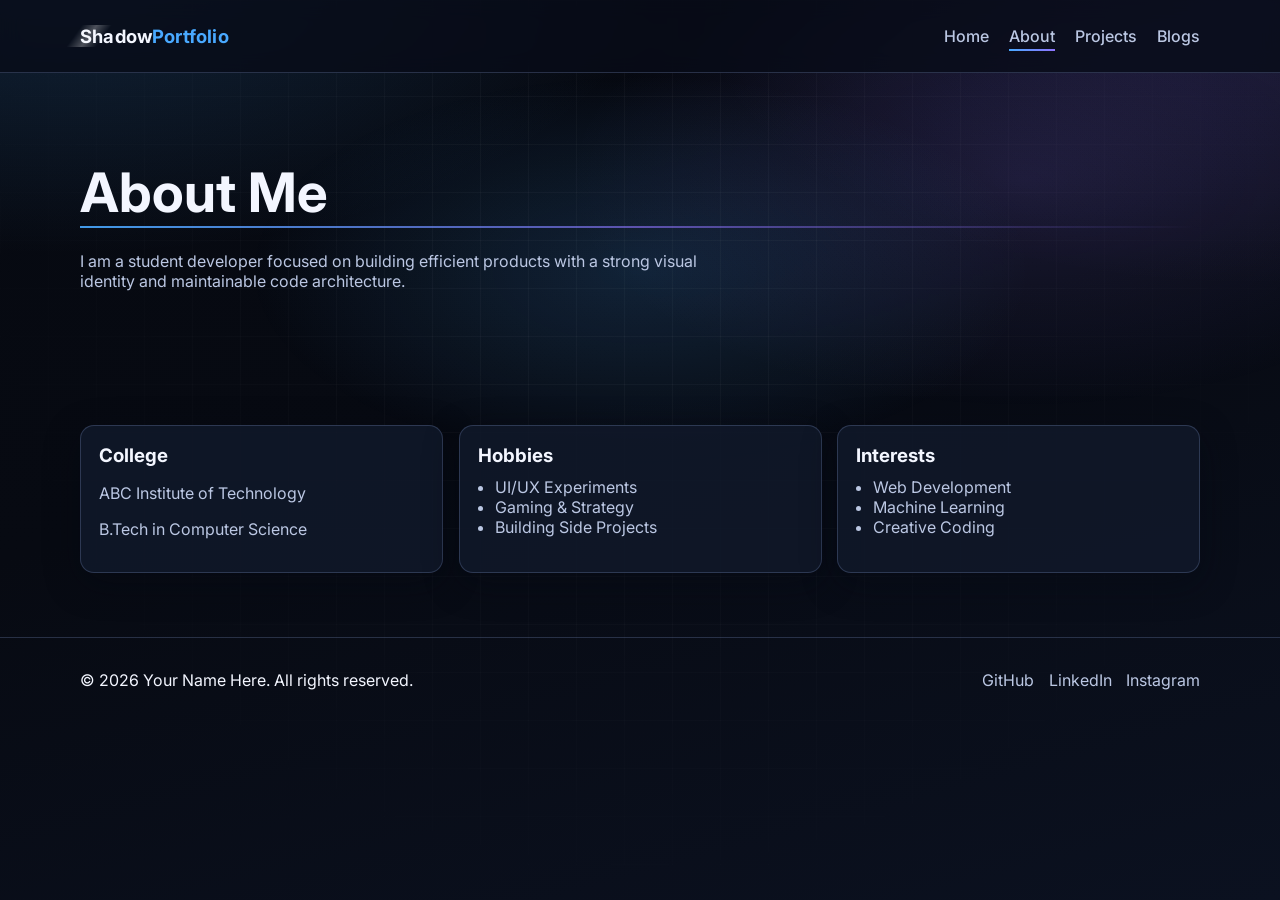
==== about.html @ 93f3371e "first-commit" ====
<!DOCTYPE html>
<html lang="en">
<head>
  <meta charset="UTF-8">
  <meta name="viewport" content="width=device-width, initial-scale=1.0">
  <meta name="description" content="About page for personal portfolio website.">
  <title>About | Shadow Portfolio</title>
  <link href="https://fonts.googleapis.com/css2?family=Inter:wght@400;500;700;800&display=swap" rel="stylesheet">
  <link rel="stylesheet" href="style.css">
</head>
<body>
  <div class="background-glow" aria-hidden="true"></div>
  <div class="particles" id="particles" aria-hidden="true"></div>

  <header class="site-header">
    <nav class="nav container" aria-label="Primary">
      <a class="brand" href="index.html">Shadow<span>Portfolio</span></a>
      <button class="menu-toggle" id="menuToggle" aria-expanded="false" aria-controls="navLinks" aria-label="Toggle navigation">
        ☰
      </button>
      <ul class="nav-links" id="navLinks">
        <li><a href="index.html">Home</a></li>
        <li><a href="about.html" class="active">About</a></li>
        <li><a href="projects.html">Projects</a></li>
        <li><a href="blogs.html">Blogs</a></li>
      </ul>
    </nav>
  </header>

  <main>
    <section class="page-hero container reveal">
      <h1>About Me</h1>
      <p>
        I am a student developer focused on building efficient products with a strong visual identity
        and maintainable code architecture.
      </p>
    </section>

    <section class="about container reveal">
      <div class="about-grid">
        <article class="card glow-card">
          <h3>College</h3>
          <p>ABC Institute of Technology</p>
          <p>B.Tech in Computer Science</p>
        </article>
        <article class="card glow-card">
          <h3>Hobbies</h3>
          <ul>
            <li>UI/UX Experiments</li>
            <li>Gaming & Strategy</li>
            <li>Building Side Projects</li>
          </ul>
        </article>
        <article class="card glow-card">
          <h3>Interests</h3>
          <ul>
            <li>Web Development</li>
            <li>Machine Learning</li>
            <li>Creative Coding</li>
          </ul>
        </article>
      </div>
    </section>
  </main>

  <footer class="site-footer">
    <div class="container footer-content">
      <p>© <span id="year"></span> Your Name Here. All rights reserved.</p>
      <div class="social-links" aria-label="Social media links">
        <a href="#" aria-label="GitHub profile">GitHub</a>
        <a href="#" aria-label="LinkedIn profile">LinkedIn</a>
        <a href="#" aria-label="Instagram profile">Instagram</a>
      </div>
    </div>
  </footer>

  <script src="script.js"></script>
</body>
</html>
---- style.css ----
:root {
  --bg-main: #070a12;
  --bg-surface: rgba(14, 20, 36, 0.82);
  --bg-card: rgba(16, 24, 42, 0.88);
  --text-main: #f3f6ff;
  --text-muted: #bbc7e3;
  --accent: #49a9ff;
  --accent-2: #8f74ff;
  --border: rgba(137, 158, 213, 0.25);
  --shadow-soft: 0 10px 35px rgba(4, 8, 18, 0.45);
  --shadow-glow: 0 0 0 1px rgba(73, 169, 255, 0.35), 0 0 24px rgba(143, 116, 255, 0.25);
}

* {
  box-sizing: border-box;
}

body {
  margin: 0;
  font-family: "Segoe UI", "Inter", Arial, sans-serif;
  background:
    radial-gradient(1000px 500px at 5% -5%, rgba(73, 169, 255, 0.18), transparent 60%),
    radial-gradient(900px 460px at 98% 0%, rgba(143, 116, 255, 0.16), transparent 62%),
    linear-gradient(165deg, #060911 0%, #070a12 45%, #0b1120 100%);
  color: var(--text-main);
  min-height: 100vh;
  position: relative;
  overflow-x: hidden;
  --mx: 50%;
  --my: 30%;
}

.background-glow {
  position: fixed;
  inset: 0;
  pointer-events: none;
  background:
    radial-gradient(600px 300px at var(--mx) var(--my), rgba(73, 169, 255, 0.16), transparent 65%),
    radial-gradient(700px 350px at 80% 20%, rgba(143, 116, 255, 0.14), transparent 65%);
  z-index: -2;
  animation: auraShift 10s ease-in-out infinite alternate;
}

.background-glow::after {
  content: "";
  position: fixed;
  inset: 0;
  background-image: linear-gradient(rgba(255, 255, 255, 0.03) 1px, transparent 1px),
    linear-gradient(90deg, rgba(255, 255, 255, 0.03) 1px, transparent 1px);
  background-size: 48px 48px;
  mask-image: radial-gradient(circle at 50% 25%, black 20%, transparent 80%);
}

.particles {
  position: fixed;
  inset: 0;
  pointer-events: none;
  z-index: -1;
}

.particle {
  position: absolute;
  border-radius: 50%;
  width: 4px;
  height: 4px;
  background: rgba(170, 197, 255, 0.4);
  animation: float 14s linear infinite;
}

.rune {
  position: absolute;
  font-size: 0.75rem;
  color: rgba(180, 206, 255, 0.46);
  text-shadow: 0 0 12px rgba(143, 116, 255, 0.45);
  animation: runeRise 12s linear infinite;
}

@keyframes float {
  from {
    transform: translateY(0) scale(1);
    opacity: 0.7;
  }
  to {
    transform: translateY(-190px) scale(1.35);
    opacity: 0;
  }
}

@keyframes runeRise {
  from {
    transform: translateY(0) scale(0.8) rotate(0deg);
    opacity: 0;
  }
  12% {
    opacity: 0.7;
  }
  to {
    transform: translateY(-220px) scale(1.2) rotate(25deg);
    opacity: 0;
  }
}

@keyframes auraShift {
  from {
    filter: saturate(100%);
  }
  to {
    filter: saturate(125%);
  }
}

.container {
  width: min(1120px, 92%);
  margin: 0 auto;
}

.site-header {
  position: sticky;
  top: 0;
  z-index: 20;
  backdrop-filter: blur(10px);
  background: rgba(8, 12, 24, 0.8);
  border-bottom: 1px solid var(--border);
}

.nav {
  min-height: 72px;
  display: flex;
  align-items: center;
  justify-content: space-between;
}

.brand {
  color: var(--text-main);
  text-decoration: none;
  font-size: 1.15rem;
  font-weight: 700;
  letter-spacing: 0.01em;
  position: relative;
}

.brand span {
  color: var(--accent);
}

.brand::after {
  content: "";
  position: absolute;
  left: -8%;
  top: 0;
  width: 28%;
  height: 100%;
  background: linear-gradient(110deg, transparent 20%, rgba(255, 255, 255, 0.5), transparent 80%);
  transform: skewX(-20deg);
  animation: brandSweep 5.5s ease-in-out infinite;
  pointer-events: none;
  opacity: 0.55;
}

@keyframes brandSweep {
  0%,
  72% {
    left: -38%;
    opacity: 0;
  }
  78% {
    opacity: 0.55;
  }
  100% {
    left: 112%;
    opacity: 0;
  }
}

.menu-toggle {
  display: none;
  border: 1px solid rgba(255, 255, 255, 0.2);
  background: transparent;
  color: var(--text-main);
  font-size: 1.2rem;
  border-radius: 8px;
  padding: 0.25rem 0.6rem;
}

.nav-links {
  margin: 0;
  padding: 0;
  list-style: none;
  display: flex;
  gap: 1.25rem;
}

.nav-links a {
  color: var(--text-muted);
  text-decoration: none;
  font-weight: 500;
  position: relative;
  padding-bottom: 0.3rem;
}

.nav-links a:hover,
.nav-links a:focus-visible {
  color: var(--text-main);
}

.nav-links a.active::after,
.nav-links a:hover::after,
.nav-links a:focus-visible::after {
  content: "";
  position: absolute;
  left: 0;
  right: 0;
  bottom: 0;
  height: 2px;
  background: linear-gradient(90deg, var(--accent), var(--accent-2));
}

.hero {
  min-height: calc(100vh - 72px);
  display: grid;
  grid-template-columns: 240px 1fr;
  gap: 2rem;
  align-items: center;
  padding-block: 3.5rem;
}

.hero-profile {
  display: grid;
  place-items: center;
  position: relative;
}

.hero-profile::before {
  content: "";
  position: absolute;
  width: 232px;
  height: 232px;
  border-radius: 50%;
  border: 1px dashed rgba(143, 116, 255, 0.45);
  box-shadow: 0 0 20px rgba(73, 169, 255, 0.2);
  animation: orbit 10s linear infinite;
}

.hero-profile::after {
  content: "";
  position: absolute;
  width: 264px;
  height: 264px;
  border-radius: 50%;
  border: 1px solid rgba(73, 169, 255, 0.22);
  animation: pulseRing 2.8s ease-in-out infinite;
}

.profile-image,
.profile-fallback {
  width: 200px;
  height: 200px;
  border-radius: 50%;
  border: 2px solid rgba(73, 169, 255, 0.5);
  box-shadow: var(--shadow-glow), var(--shadow-soft);
}

.profile-image {
  object-fit: cover;
}

.profile-fallback {
  display: none;
  background: linear-gradient(145deg, #1a2748, #101630);
  color: #d8e4ff;
  font-weight: 700;
  font-size: 2.2rem;
  place-items: center;
}

.eyebrow {
  letter-spacing: 0.08em;
  text-transform: uppercase;
  color: var(--accent);
  margin-bottom: 0.4rem;
  animation: textPulse 3.2s ease-in-out infinite;
}

h1,
h2,
h3 {
  margin: 0 0 0.65rem;
}

h1 {
  font-size: clamp(2rem, 5vw, 3.4rem);
  position: relative;
  display: inline-block;
}

h1::after {
  content: "";
  position: absolute;
  left: 0;
  bottom: -0.22rem;
  width: 100%;
  height: 2px;
  background: linear-gradient(90deg, rgba(73, 169, 255, 0.9), rgba(143, 116, 255, 0.6), transparent);
  transform-origin: left;
  animation: titleLine 2.8s ease-in-out infinite;
}

h2 {
  font-size: clamp(1.6rem, 3vw, 2.2rem);
  margin-bottom: 1.3rem;
}

.role {
  color: #dbe4ff;
  font-weight: 600;
  margin: 0.2rem 0 1rem;
}

.intro {
  color: var(--text-muted);
  max-width: 56ch;
}

.cta-btn {
  margin-top: 1.15rem;
  display: inline-block;
  text-decoration: none;
  color: #09131e;
  font-weight: 700;
  background: linear-gradient(90deg, var(--accent), #8fd4ff);
  padding: 0.75rem 1.15rem;
  border-radius: 999px;
  transition: transform 0.2s ease, box-shadow 0.2s ease;
  position: relative;
  overflow: hidden;
}

.cta-btn:hover,
.cta-btn:focus-visible {
  transform: translateY(-2px);
  box-shadow: 0 0 18px rgba(73, 169, 255, 0.45);
}

.cta-btn::before {
  content: "";
  position: absolute;
  top: 0;
  left: -125%;
  width: 55%;
  height: 100%;
  background: linear-gradient(105deg, transparent 20%, rgba(255, 255, 255, 0.65), transparent 80%);
  transform: skewX(-22deg);
  animation: buttonSweep 3.6s ease-in-out infinite;
}

.page-hero {
  min-height: 32vh;
  display: grid;
  align-content: center;
  padding: 4rem 0 2rem;
}

.page-hero p {
  color: var(--text-muted);
  max-width: 62ch;
}

section {
  padding-block: 4rem;
}

.about-grid,
.projects-grid,
.blogs-grid {
  display: grid;
  gap: 1rem;
}

.about-grid {
  grid-template-columns: repeat(auto-fit, minmax(220px, 1fr));
}

.projects-grid,
.blogs-grid {
  grid-template-columns: repeat(auto-fit, minmax(250px, 1fr));
}

.card,
.project-card,
.blog-card {
  background: var(--bg-card);
  border: 1px solid var(--border);
  border-radius: 14px;
  padding: 1.1rem;
  box-shadow: var(--shadow-soft);
}

.glow-card {
  transition: transform 0.2s ease, border-color 0.2s ease, box-shadow 0.2s ease;
  transform-style: preserve-3d;
  will-change: transform;
}

.glow-card:hover,
.glow-card:focus-within {
  transform: translateY(-4px);
  border-color: rgba(73, 169, 255, 0.45);
  box-shadow: var(--shadow-glow), var(--shadow-soft);
}

.card p,
.card li,
.project-body p,
.blog-card p {
  color: var(--text-muted);
}

.card ul {
  margin: 0;
  padding-left: 1.1rem;
}

.project-media {
  height: 150px;
  border-radius: 10px;
  margin-bottom: 0.8rem;
  border: 1px solid rgba(255, 255, 255, 0.15);
}

.media-1 {
  background: linear-gradient(130deg, rgba(73, 169, 255, 0.45), rgba(12, 15, 29, 0.95));
}

.media-2 {
  background: linear-gradient(130deg, rgba(143, 116, 255, 0.45), rgba(8, 12, 26, 0.95));
}

.media-3 {
  background: linear-gradient(130deg, rgba(79, 136, 255, 0.45), rgba(12, 20, 34, 0.95));
}

.blog-card a {
  color: #9cd4ff;
  text-decoration: none;
  font-weight: 600;
}

.blog-card a:hover,
.blog-card a:focus-visible {
  text-decoration: underline;
}

.site-footer {
  border-top: 1px solid var(--border);
  padding: 1rem 0 1.5rem;
}

@keyframes orbit {
  from {
    transform: rotate(0deg);
  }
  to {
    transform: rotate(360deg);
  }
}

@keyframes pulseRing {
  0%,
  100% {
    transform: scale(0.98);
    opacity: 0.45;
  }
  50% {
    transform: scale(1.03);
    opacity: 0.95;
  }
}

@keyframes textPulse {
  0%,
  100% {
    text-shadow: 0 0 0 rgba(73, 169, 255, 0);
  }
  50% {
    text-shadow: 0 0 14px rgba(73, 169, 255, 0.55);
  }
}

@keyframes titleLine {
  0%,
  100% {
    transform: scaleX(0.55);
    opacity: 0.55;
  }
  50% {
    transform: scaleX(1);
    opacity: 1;
  }
}

@keyframes buttonSweep {
  0%,
  68% {
    left: -125%;
  }
  100% {
    left: 145%;
  }
}

.footer-content {
  display: flex;
  align-items: center;
  justify-content: space-between;
  gap: 1rem;
  flex-wrap: wrap;
}

.social-links {
  display: flex;
  gap: 0.9rem;
}

.social-links a {
  color: var(--text-muted);
  text-decoration: none;
}

.social-links a:hover,
.social-links a:focus-visible {
  color: var(--text-main);
}

.reveal {
  opacity: 0;
  transform: translateY(22px);
  transition: opacity 0.55s ease, transform 0.55s ease;
}

.reveal.visible {
  opacity: 1;
  transform: translateY(0);
}

@media (max-width: 840px) {
  .hero {
    grid-template-columns: 1fr;
    text-align: center;
    min-height: auto;
    padding-top: 2.5rem;
  }

  .hero-profile {
    margin-bottom: 0.5rem;
  }

  .menu-toggle {
    display: inline-flex;
    align-items: center;
    justify-content: center;
  }

  .nav-links {
    position: absolute;
    top: 72px;
    right: 4%;
    display: none;
    flex-direction: column;
    width: min(220px, 92vw);
    background: rgba(11, 16, 32, 0.97);
    border: 1px solid rgba(137, 158, 213, 0.4);
    border-radius: 12px;
    padding: 0.7rem 0.9rem;
  }

  .nav-links.open {
    display: flex;
  }
}

@media (prefers-reduced-motion: reduce) {
  .background-glow,
  .brand::after,
  .hero-profile::before,
  .hero-profile::after,
  .eyebrow,
  h1::after,
  .cta-btn::before,
  .rune,
  .particle,
  .reveal,
  .cta-btn,
  .glow-card {
    animation: none;
    transition: none;
  }
}
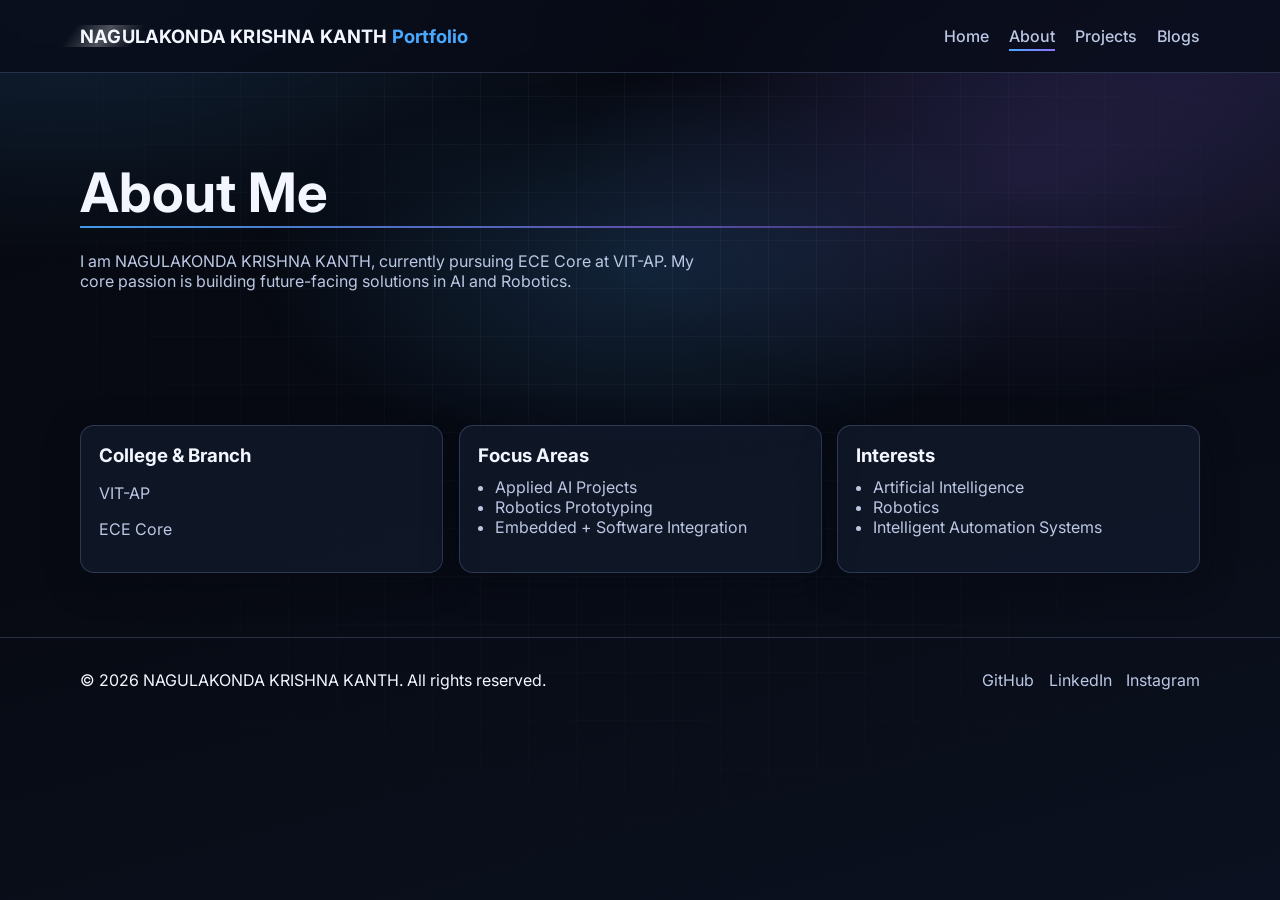
==== commit c59c8b86: "neww photo" ====
--- a/about.html
+++ b/about.html
@@ -14,7 +14,7 @@
 
   <header class="site-header">
     <nav class="nav container" aria-label="Primary">
-      <a class="brand" href="index.html">Shadow<span>Portfolio</span></a>
+      <a class="brand" href="index.html">NAGULAKONDA KRISHNA KANTH <span>Portfolio</span></a>
       <button class="menu-toggle" id="menuToggle" aria-expanded="false" aria-controls="navLinks" aria-label="Toggle navigation">
         ☰
       </button>
@@ -31,32 +31,32 @@
     <section class="page-hero container reveal">
       <h1>About Me</h1>
       <p>
-        I am a student developer focused on building efficient products with a strong visual identity
-        and maintainable code architecture.
+        I am NAGULAKONDA KRISHNA KANTH, currently pursuing ECE Core at VIT-AP.
+        My core passion is building future-facing solutions in AI and Robotics.
       </p>
     </section>
 
     <section class="about container reveal">
       <div class="about-grid">
         <article class="card glow-card">
-          <h3>College</h3>
-          <p>ABC Institute of Technology</p>
-          <p>B.Tech in Computer Science</p>
+          <h3>College & Branch</h3>
+          <p>VIT-AP</p>
+          <p>ECE Core</p>
         </article>
         <article class="card glow-card">
-          <h3>Hobbies</h3>
+          <h3>Focus Areas</h3>
           <ul>
-            <li>UI/UX Experiments</li>
-            <li>Gaming & Strategy</li>
-            <li>Building Side Projects</li>
+            <li>Applied AI Projects</li>
+            <li>Robotics Prototyping</li>
+            <li>Embedded + Software Integration</li>
           </ul>
         </article>
         <article class="card glow-card">
           <h3>Interests</h3>
           <ul>
-            <li>Web Development</li>
-            <li>Machine Learning</li>
-            <li>Creative Coding</li>
+            <li>Artificial Intelligence</li>
+            <li>Robotics</li>
+            <li>Intelligent Automation Systems</li>
           </ul>
         </article>
       </div>
@@ -65,7 +65,7 @@
 
   <footer class="site-footer">
     <div class="container footer-content">
-      <p>© <span id="year"></span> Your Name Here. All rights reserved.</p>
+      <p>© <span id="year"></span> NAGULAKONDA KRISHNA KANTH. All rights reserved.</p>
       <div class="social-links" aria-label="Social media links">
         <a href="#" aria-label="GitHub profile">GitHub</a>
         <a href="#" aria-label="LinkedIn profile">LinkedIn</a>
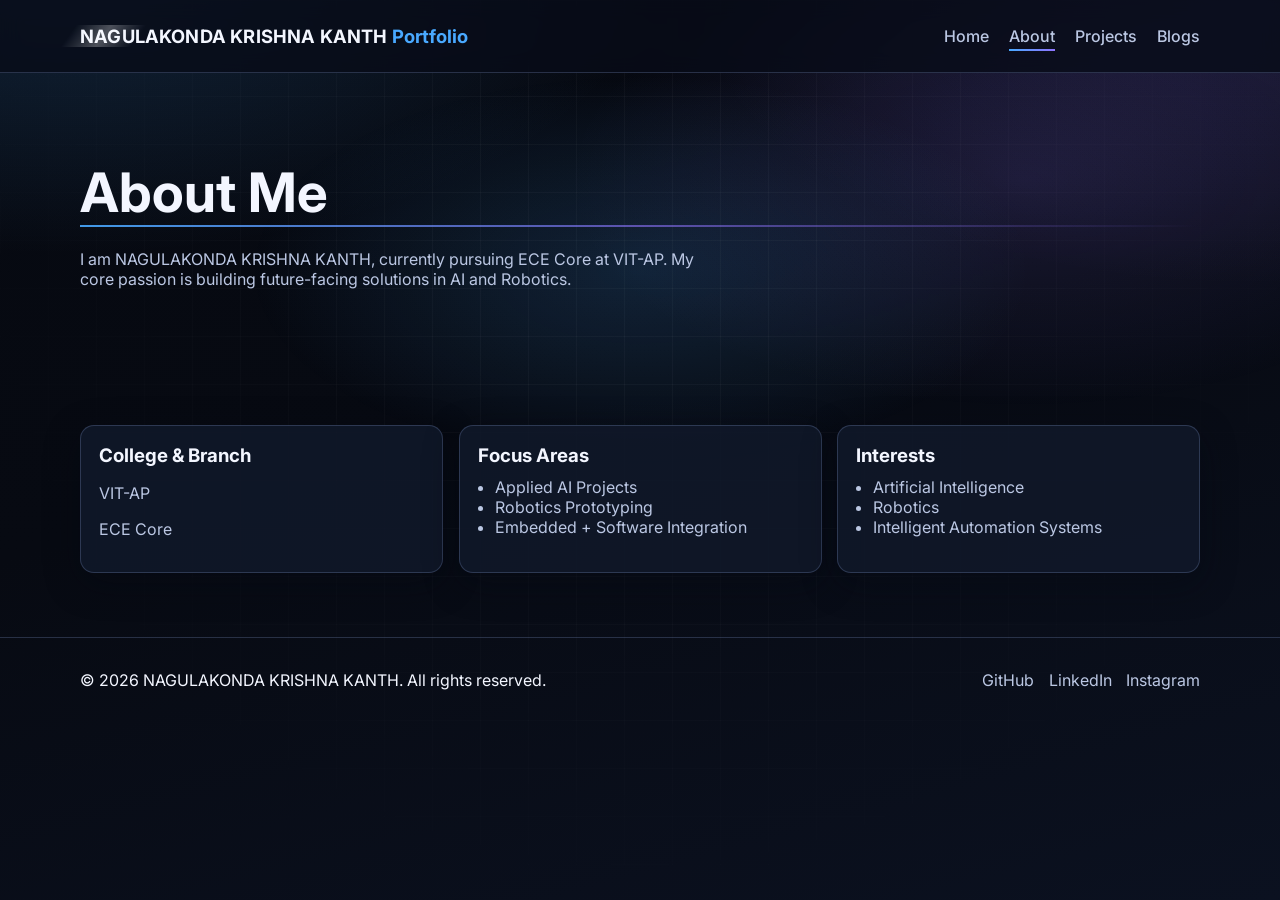
==== commit af45b76b: "Improve mobile responsiveness to match desktop layout across all pages. Add safe-area support, touch" ====
--- a/about.html
+++ b/about.html
@@ -2,7 +2,7 @@
 <html lang="en">
 <head>
   <meta charset="UTF-8">
-  <meta name="viewport" content="width=device-width, initial-scale=1.0">
+  <meta name="viewport" content="width=device-width, initial-scale=1.0, viewport-fit=cover">
   <meta name="description" content="About page for personal portfolio website.">
   <title>About | Shadow Portfolio</title>
   <link href="https://fonts.googleapis.com/css2?family=Inter:wght@400;500;700;800&display=swap" rel="stylesheet">
@@ -67,8 +67,8 @@
     <div class="container footer-content">
       <p>© <span id="year"></span> NAGULAKONDA KRISHNA KANTH. All rights reserved.</p>
       <div class="social-links" aria-label="Social media links">
-        <a href="#" aria-label="GitHub profile">GitHub</a>
-        <a href="#" aria-label="LinkedIn profile">LinkedIn</a>
+        <a href="https://github.com/krishna-kidfullstacker" aria-label="GitHub profile" target="_blank" rel="noopener noreferrer">GitHub</a>
+        <a href="https://www.linkedin.com/in/krishna-kanth-646445373/" aria-label="LinkedIn profile" target="_blank" rel="noopener noreferrer">LinkedIn</a>
         <a href="#" aria-label="Instagram profile">Instagram</a>
       </div>
     </div>
--- a/style.css
+++ b/style.css
@@ -13,6 +13,11 @@
 
 * {
   box-sizing: border-box;
+}
+
+html {
+  -webkit-text-size-adjust: 100%;
+  text-size-adjust: 100%;
 }
 
 body {
@@ -121,13 +126,16 @@
   backdrop-filter: blur(10px);
   background: rgba(8, 12, 24, 0.8);
   border-bottom: 1px solid var(--border);
+  padding-top: env(safe-area-inset-top, 0);
 }
 
 .nav {
+  position: relative;
   min-height: 72px;
   display: flex;
   align-items: center;
   justify-content: space-between;
+  gap: 0.75rem;
 }
 
 .brand {
@@ -179,7 +187,13 @@
   color: var(--text-main);
   font-size: 1.2rem;
   border-radius: 8px;
-  padding: 0.25rem 0.6rem;
+  padding: 0.45rem 0.7rem;
+  min-width: 44px;
+  min-height: 44px;
+  flex-shrink: 0;
+  cursor: pointer;
+  touch-action: manipulation;
+  -webkit-tap-highlight-color: transparent;
 }
 
 .nav-links {
@@ -291,6 +305,9 @@
   font-size: clamp(2rem, 5vw, 3.4rem);
   position: relative;
   display: inline-block;
+  line-height: 1.15;
+  word-wrap: break-word;
+  overflow-wrap: break-word;
 }
 
 h1::after {
@@ -365,6 +382,13 @@
   max-width: 62ch;
 }
 
+.page-note {
+  color: var(--text-muted);
+  margin-bottom: 2.5rem;
+  font-size: 0.95rem;
+  line-height: 1.5;
+}
+
 section {
   padding-block: 4rem;
 }
@@ -452,7 +476,7 @@
 
 .site-footer {
   border-top: 1px solid var(--border);
-  padding: 1rem 0 1.5rem;
+  padding: 1rem 0 calc(1.5rem + env(safe-area-inset-bottom, 0));
 }
 
 @keyframes orbit {
@@ -542,6 +566,7 @@
   transform: translateY(0);
 }
 
+/* ===== TABLET — max 840px ===== */
 @media (max-width: 840px) {
   .hero {
     grid-template-columns: 1fr;
@@ -554,10 +579,15 @@
     margin-bottom: 0.5rem;
   }
 
+  .intro {
+    margin-inline: auto;
+  }
+
   .menu-toggle {
     display: inline-flex;
     align-items: center;
     justify-content: center;
+    cursor: pointer;
   }
 
   .nav-links {
@@ -571,10 +601,252 @@
     border: 1px solid rgba(137, 158, 213, 0.4);
     border-radius: 12px;
     padding: 0.7rem 0.9rem;
+    backdrop-filter: blur(12px);
+    box-shadow: var(--shadow-soft);
   }
 
   .nav-links.open {
     display: flex;
+  }
+
+  .nav-links li + li {
+    border-top: 1px solid rgba(137, 158, 213, 0.15);
+    padding-top: 0.5rem;
+  }
+
+  .nav-links a {
+    display: block;
+    padding: 0.45rem 0.2rem;
+  }
+
+  .projects-grid,
+  .blogs-grid {
+    grid-template-columns: repeat(auto-fit, minmax(220px, 1fr));
+  }
+
+  section {
+    padding-block: 3rem;
+  }
+
+  .page-hero {
+    padding: 3rem 0 1.5rem;
+    min-height: auto;
+  }
+
+  .footer-content {
+    flex-direction: column;
+    text-align: center;
+    gap: 0.75rem;
+  }
+}
+
+/* ===== PHONE — max 600px ===== */
+@media (max-width: 600px) {
+  .container {
+    width: min(1120px, 88%);
+  }
+
+  .brand {
+    font-size: 0.82rem;
+    max-width: calc(100% - 52px);
+    line-height: 1.25;
+    white-space: normal;
+  }
+
+  .nav {
+    min-height: 60px;
+  }
+
+  .nav-links {
+    top: 60px;
+  }
+
+  .hero {
+    padding-top: 1.8rem;
+    padding-bottom: 2rem;
+    gap: 1.2rem;
+  }
+
+  /* Scale profile image + orbit rings for phone screens */
+  .profile-image,
+  .profile-fallback {
+    width: 150px;
+    height: 150px;
+  }
+
+  .hero-profile::before {
+    width: 174px;
+    height: 174px;
+  }
+
+  .hero-profile::after {
+    width: 198px;
+    height: 198px;
+  }
+
+  h1 {
+    font-size: clamp(1.5rem, 6vw, 2.2rem);
+    display: block;
+    width: 100%;
+  }
+
+  h2 {
+    font-size: clamp(1.25rem, 4.5vw, 1.7rem);
+    margin-bottom: 1rem;
+  }
+
+  h3 {
+    font-size: 1rem;
+  }
+
+  .eyebrow {
+    font-size: 0.72rem;
+  }
+
+  .role {
+    font-size: 0.92rem;
+  }
+
+  .intro {
+    font-size: 0.88rem;
+  }
+
+  .cta-btn {
+    padding: 0.65rem 1.1rem;
+    font-size: 0.9rem;
+  }
+
+  section {
+    padding-block: 2.2rem;
+  }
+
+  .page-hero {
+    padding: 2rem 0 1rem;
+  }
+
+  .page-hero p {
+    font-size: 0.9rem;
+  }
+
+  /* Cards stack to single column */
+  .about-grid,
+  .projects-grid,
+  .blogs-grid {
+    grid-template-columns: 1fr;
+    gap: 0.85rem;
+  }
+
+  .card,
+  .project-card,
+  .blog-card {
+    padding: 0.95rem;
+  }
+
+  .project-media {
+    height: 120px;
+  }
+
+  /* Timeline refinements */
+  .tl {
+    padding-left: 24px;
+  }
+
+  .tl-node {
+    padding: 0.85rem 1rem;
+    margin-bottom: 1rem;
+  }
+
+  .tl-head {
+    flex-wrap: wrap;
+    gap: 0.4rem;
+  }
+
+  .tl-node strong {
+    font-size: 0.88rem;
+  }
+
+  .tl-desc {
+    font-size: 0.78rem;
+  }
+
+  .tl-dot {
+    left: -20px;
+    width: 10px;
+    height: 10px;
+    border-width: 2.5px;
+  }
+
+  .tl::before {
+    left: 5px;
+  }
+
+  .tl-arrow {
+    display: none;
+  }
+
+  .footer-content p {
+    font-size: 0.8rem;
+  }
+
+  .social-links {
+    gap: 1.2rem;
+  }
+
+  .social-links a {
+    font-size: 0.88rem;
+  }
+}
+
+/* ===== VERY SMALL PHONE — max 380px ===== */
+@media (max-width: 380px) {
+  .container {
+    width: 92%;
+  }
+
+  .brand {
+    font-size: 0.72rem;
+    max-width: calc(100% - 48px);
+  }
+
+  .profile-image,
+  .profile-fallback {
+    width: 120px;
+    height: 120px;
+  }
+
+  .hero-profile::before {
+    width: 140px;
+    height: 140px;
+  }
+
+  .hero-profile::after {
+    width: 160px;
+    height: 160px;
+  }
+
+  h1 {
+    font-size: 1.35rem;
+  }
+
+  .card,
+  .project-card,
+  .blog-card {
+    padding: 0.8rem;
+  }
+
+  .tl {
+    padding-left: 20px;
+  }
+
+  .tl-node {
+    padding: 0.7rem 0.85rem;
+  }
+}
+
+@media (hover: none) and (pointer: coarse) {
+  .glow-card:hover,
+  .glow-card:focus-within {
+    transform: none;
   }
 }
 
@@ -595,3 +867,99 @@
     transition: none;
   }
 }
+
+/* Compact Timeline */
+.tl {
+  position: relative;
+  padding-left: 30px;
+  max-width: 580px;
+}
+
+.tl::before {
+  content: '';
+  position: absolute;
+  left: 7px;
+  top: 0;
+  bottom: 0;
+  width: 2px;
+  background: linear-gradient(180deg, var(--accent), var(--accent-2), transparent);
+  border-radius: 2px;
+}
+
+.tl-node {
+  position: relative;
+  display: block;
+  text-decoration: none;
+  color: inherit;
+  background: var(--bg-card);
+  border: 1px solid var(--border);
+  border-radius: 10px;
+  padding: 1rem 1.25rem;
+  margin-bottom: 1.4rem;
+  box-shadow: var(--shadow-soft);
+}
+
+.tl-head {
+  display: flex;
+  align-items: center;
+  gap: 0.6rem;
+  margin-bottom: 0.3rem;
+}
+
+.tl-node strong {
+  font-size: 0.95rem;
+  color: var(--text-main);
+}
+
+.tl-tag {
+  font-size: 0.65rem;
+  font-weight: 600;
+  text-transform: uppercase;
+  letter-spacing: 0.06em;
+  color: var(--accent);
+  background: rgba(73, 169, 255, 0.12);
+  border: 1px solid rgba(73, 169, 255, 0.25);
+  padding: 0.15rem 0.5rem;
+  border-radius: 999px;
+}
+
+.tl-desc {
+  display: block;
+  font-size: 0.82rem;
+  color: var(--text-muted);
+  line-height: 1.4;
+}
+
+.tl-arrow {
+  position: absolute;
+  right: 1.1rem;
+  top: 50%;
+  transform: translateY(-50%);
+  font-size: 1.1rem;
+  color: var(--accent);
+  opacity: 0;
+  transition: opacity 0.2s ease, transform 0.2s ease;
+}
+
+.tl-node:hover .tl-arrow {
+  opacity: 1;
+  transform: translateY(-50%) translateX(3px);
+}
+
+.tl-dot {
+  position: absolute;
+  left: -26px;
+  top: 1.1rem;
+  width: 12px;
+  height: 12px;
+  border-radius: 50%;
+  background: var(--bg-main);
+  border: 3px solid var(--accent);
+  box-shadow: 0 0 8px rgba(73, 169, 255, 0.5);
+}
+
+@media (max-width: 840px) {
+  .tl {
+    max-width: 100%;
+  }
+}
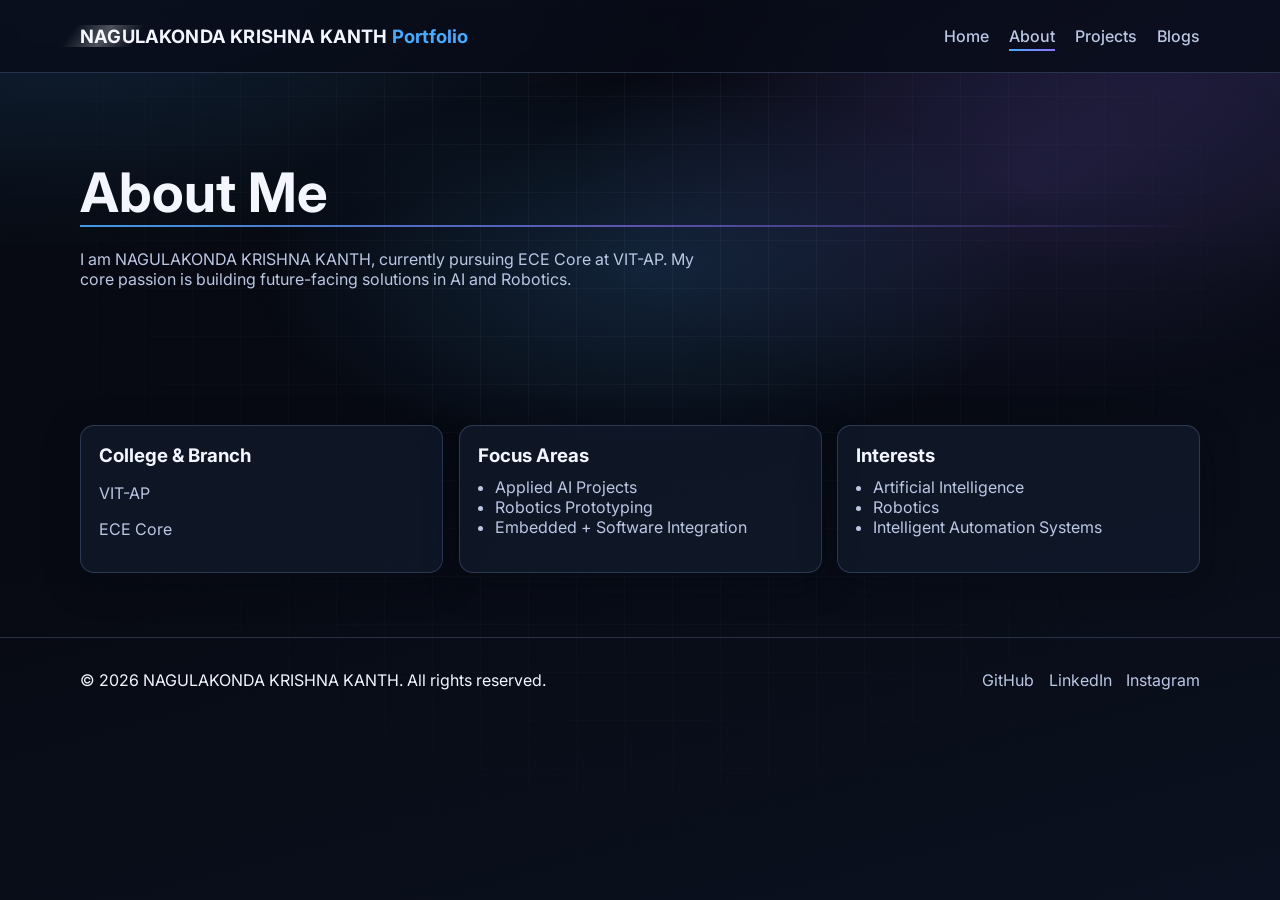
==== commit 884fa918: "Fix mobile color rendering so neon theme matches desktop on phones. Resolve iOS background stacking," ====
--- a/about.html
+++ b/about.html
@@ -3,6 +3,8 @@
 <head>
   <meta charset="UTF-8">
   <meta name="viewport" content="width=device-width, initial-scale=1.0, viewport-fit=cover">
+  <meta name="theme-color" content="#070a12">
+  <meta name="color-scheme" content="dark">
   <meta name="description" content="About page for personal portfolio website.">
   <title>About | Shadow Portfolio</title>
   <link href="https://fonts.googleapis.com/css2?family=Inter:wght@400;500;700;800&display=swap" rel="stylesheet">
--- a/style.css
+++ b/style.css
@@ -18,19 +18,24 @@
 html {
   -webkit-text-size-adjust: 100%;
   text-size-adjust: 100%;
+  color-scheme: dark;
+  background-color: #070a12;
 }
 
 body {
   margin: 0;
   font-family: "Segoe UI", "Inter", Arial, sans-serif;
-  background:
+  background-color: var(--bg-main);
+  background-image:
     radial-gradient(1000px 500px at 5% -5%, rgba(73, 169, 255, 0.18), transparent 60%),
     radial-gradient(900px 460px at 98% 0%, rgba(143, 116, 255, 0.16), transparent 62%),
     linear-gradient(165deg, #060911 0%, #070a12 45%, #0b1120 100%);
   color: var(--text-main);
   min-height: 100vh;
+  min-height: 100dvh;
   position: relative;
   overflow-x: hidden;
+  isolation: isolate;
   --mx: 50%;
   --my: 30%;
 }
@@ -39,20 +44,23 @@
   position: fixed;
   inset: 0;
   pointer-events: none;
-  background:
+  background-image:
     radial-gradient(600px 300px at var(--mx) var(--my), rgba(73, 169, 255, 0.16), transparent 65%),
     radial-gradient(700px 350px at 80% 20%, rgba(143, 116, 255, 0.14), transparent 65%);
-  z-index: -2;
+  z-index: 0;
   animation: auraShift 10s ease-in-out infinite alternate;
+  transform: translateZ(0);
+  -webkit-transform: translateZ(0);
 }
 
 .background-glow::after {
   content: "";
-  position: fixed;
+  position: absolute;
   inset: 0;
   background-image: linear-gradient(rgba(255, 255, 255, 0.03) 1px, transparent 1px),
     linear-gradient(90deg, rgba(255, 255, 255, 0.03) 1px, transparent 1px);
   background-size: 48px 48px;
+  -webkit-mask-image: radial-gradient(circle at 50% 25%, black 20%, transparent 80%);
   mask-image: radial-gradient(circle at 50% 25%, black 20%, transparent 80%);
 }
 
@@ -60,7 +68,9 @@
   position: fixed;
   inset: 0;
   pointer-events: none;
-  z-index: -1;
+  z-index: 0;
+  transform: translateZ(0);
+  -webkit-transform: translateZ(0);
 }
 
 .particle {
@@ -124,9 +134,15 @@
   top: 0;
   z-index: 20;
   backdrop-filter: blur(10px);
+  -webkit-backdrop-filter: blur(10px);
   background: rgba(8, 12, 24, 0.8);
   border-bottom: 1px solid var(--border);
   padding-top: env(safe-area-inset-top, 0);
+}
+
+main {
+  position: relative;
+  z-index: 1;
 }
 
 .nav {
@@ -475,6 +491,8 @@
 }
 
 .site-footer {
+  position: relative;
+  z-index: 1;
   border-top: 1px solid var(--border);
   padding: 1rem 0 calc(1.5rem + env(safe-area-inset-bottom, 0));
 }
@@ -602,6 +620,7 @@
     border-radius: 12px;
     padding: 0.7rem 0.9rem;
     backdrop-filter: blur(12px);
+    -webkit-backdrop-filter: blur(12px);
     box-shadow: var(--shadow-soft);
   }
 
@@ -642,6 +661,41 @@
 
 /* ===== PHONE — max 600px ===== */
 @media (max-width: 600px) {
+  body {
+    background-color: #070a12;
+    background-image:
+      radial-gradient(420px 300px at 8% -8%, rgba(73, 169, 255, 0.3), transparent 58%),
+      radial-gradient(400px 280px at 92% 0%, rgba(143, 116, 255, 0.26), transparent 58%),
+      linear-gradient(165deg, #060911 0%, #070a12 45%, #0b1120 100%);
+  }
+
+  .background-glow {
+    background-image:
+      radial-gradient(340px 260px at var(--mx) var(--my), rgba(73, 169, 255, 0.24), transparent 62%),
+      radial-gradient(380px 280px at 78% 22%, rgba(143, 116, 255, 0.22), transparent 62%);
+    animation: auraShift 8s ease-in-out infinite alternate, mobileGlowDrift 14s ease-in-out infinite;
+  }
+
+  .particle {
+    background: rgba(170, 197, 255, 0.55);
+  }
+
+  .rune {
+    color: rgba(180, 206, 255, 0.58);
+  }
+
+  .eyebrow,
+  .brand span,
+  .tl-tag,
+  .tl-dot {
+    color: var(--accent);
+  }
+
+  .cta-btn {
+    background: linear-gradient(90deg, #3da3ff, #7ecfff);
+    box-shadow: 0 0 16px rgba(73, 169, 255, 0.35);
+  }
+
   .container {
     width: min(1120px, 88%);
   }
@@ -840,6 +894,16 @@
 
   .tl-node {
     padding: 0.7rem 0.85rem;
+  }
+}
+
+@keyframes mobileGlowDrift {
+  0%,
+  100% {
+    filter: saturate(110%) brightness(1);
+  }
+  50% {
+    filter: saturate(140%) brightness(1.08);
   }
 }
 
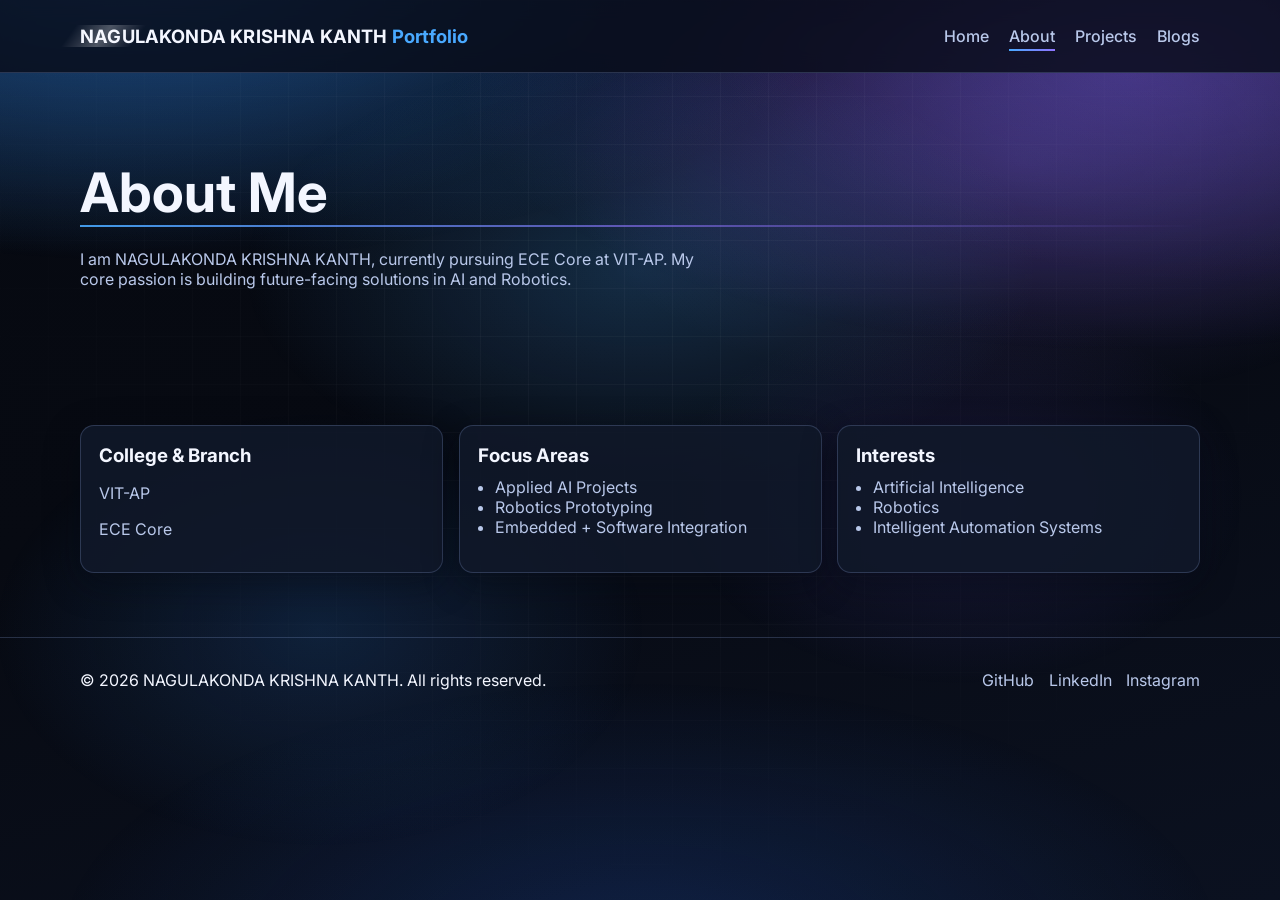
==== commit 6031e0b6: "Boost neon blue/violet theme on iPhone and touch devices to match desktop. Add ambient background la" ====
--- a/about.html
+++ b/about.html
@@ -3,12 +3,13 @@
 <head>
   <meta charset="UTF-8">
   <meta name="viewport" content="width=device-width, initial-scale=1.0, viewport-fit=cover">
-  <meta name="theme-color" content="#070a12">
+  <meta name="theme-color" content="#060b18">
   <meta name="color-scheme" content="dark">
+  <meta name="apple-mobile-web-app-status-bar-style" content="black-translucent">
   <meta name="description" content="About page for personal portfolio website.">
   <title>About | Shadow Portfolio</title>
   <link href="https://fonts.googleapis.com/css2?family=Inter:wght@400;500;700;800&display=swap" rel="stylesheet">
-  <link rel="stylesheet" href="style.css">
+  <link rel="stylesheet" href="style.css?v=5">
 </head>
 <body>
   <div class="background-glow" aria-hidden="true"></div>
@@ -76,6 +77,6 @@
     </div>
   </footer>
 
-  <script src="script.js"></script>
+  <script src="script.js?v=5"></script>
 </body>
 </html>
--- a/style.css
+++ b/style.css
@@ -3,12 +3,14 @@
   --bg-surface: rgba(14, 20, 36, 0.82);
   --bg-card: rgba(16, 24, 42, 0.88);
   --text-main: #f3f6ff;
-  --text-muted: #bbc7e3;
+  --text-muted: #b9c8ea;
   --accent: #49a9ff;
   --accent-2: #8f74ff;
   --border: rgba(137, 158, 213, 0.25);
   --shadow-soft: 0 10px 35px rgba(4, 8, 18, 0.45);
   --shadow-glow: 0 0 0 1px rgba(73, 169, 255, 0.35), 0 0 24px rgba(143, 116, 255, 0.25);
+  --ambient-blue: rgba(46, 140, 255, 0.42);
+  --ambient-violet: rgba(130, 95, 255, 0.36);
 }
 
 * {
@@ -19,13 +21,13 @@
   -webkit-text-size-adjust: 100%;
   text-size-adjust: 100%;
   color-scheme: dark;
-  background-color: #070a12;
+  background-color: #060b18;
 }
 
 body {
   margin: 0;
   font-family: "Segoe UI", "Inter", Arial, sans-serif;
-  background-color: var(--bg-main);
+  background-color: #060b18;
   background-image:
     radial-gradient(1000px 500px at 5% -5%, rgba(73, 169, 255, 0.18), transparent 60%),
     radial-gradient(900px 460px at 98% 0%, rgba(143, 116, 255, 0.16), transparent 62%),
@@ -35,9 +37,22 @@
   min-height: 100dvh;
   position: relative;
   overflow-x: hidden;
-  isolation: isolate;
   --mx: 50%;
   --my: 30%;
+}
+
+body::before {
+  content: "";
+  position: fixed;
+  inset: 0;
+  z-index: 0;
+  pointer-events: none;
+  background-image:
+    radial-gradient(ellipse 90% 55% at 12% -5%, var(--ambient-blue), transparent 62%),
+    radial-gradient(ellipse 85% 50% at 88% 8%, var(--ambient-violet), transparent 62%),
+    radial-gradient(ellipse 70% 45% at 50% 105%, rgba(35, 95, 210, 0.22), transparent 65%);
+  transform: translateZ(0);
+  -webkit-transform: translateZ(0);
 }
 
 .background-glow {
@@ -45,12 +60,22 @@
   inset: 0;
   pointer-events: none;
   background-image:
-    radial-gradient(600px 300px at var(--mx) var(--my), rgba(73, 169, 255, 0.16), transparent 65%),
-    radial-gradient(700px 350px at 80% 20%, rgba(143, 116, 255, 0.14), transparent 65%);
+    radial-gradient(620px 340px at var(--mx) var(--my), rgba(73, 169, 255, 0.22), transparent 64%),
+    radial-gradient(720px 380px at 80% 18%, rgba(143, 116, 255, 0.2), transparent 64%);
   z-index: 0;
+  opacity: 1;
   animation: auraShift 10s ease-in-out infinite alternate;
   transform: translateZ(0);
   -webkit-transform: translateZ(0);
+}
+
+.background-glow::before {
+  content: "";
+  position: absolute;
+  inset: 0;
+  background-image:
+    radial-gradient(480px 320px at 25% 70%, rgba(55, 145, 255, 0.16), transparent 68%),
+    radial-gradient(420px 280px at 75% 55%, rgba(120, 90, 255, 0.14), transparent 68%);
 }
 
 .background-glow::after {
@@ -659,41 +684,154 @@
   }
 }
 
+/* ===== TOUCH / MOBILE — vivid neon parity with desktop ===== */
+@media (pointer: coarse), (max-width: 840px) {
+  :root {
+    --bg-card: rgba(14, 22, 44, 0.96);
+    --border: rgba(90, 155, 255, 0.38);
+    --ambient-blue: rgba(46, 140, 255, 0.55);
+    --ambient-violet: rgba(130, 95, 255, 0.48);
+    --shadow-glow: 0 0 0 1px rgba(73, 169, 255, 0.5), 0 0 28px rgba(143, 116, 255, 0.38);
+  }
+
+  body {
+    background-color: #060b18;
+    background-image:
+      radial-gradient(520px 380px at 6% -6%, rgba(73, 169, 255, 0.34), transparent 58%),
+      radial-gradient(500px 360px at 94% 2%, rgba(143, 116, 255, 0.3), transparent 58%),
+      linear-gradient(165deg, #050912 0%, #070c18 42%, #0a1530 100%);
+  }
+
+  body::before {
+    opacity: 1;
+  }
+
+  .background-glow {
+    background-image:
+      radial-gradient(420px 320px at var(--mx) var(--my), rgba(73, 169, 255, 0.38), transparent 60%),
+      radial-gradient(460px 340px at 78% 20%, rgba(143, 116, 255, 0.34), transparent 60%);
+    animation: auraShift 8s ease-in-out infinite alternate, mobileGlowDrift 12s ease-in-out infinite;
+  }
+
+  .background-glow::before {
+    background-image:
+      radial-gradient(360px 280px at 20% 75%, rgba(55, 145, 255, 0.28), transparent 65%),
+      radial-gradient(340px 260px at 82% 60%, rgba(120, 90, 255, 0.24), transparent 65%);
+  }
+
+  .site-header {
+    backdrop-filter: none;
+    -webkit-backdrop-filter: none;
+    background: rgba(7, 12, 28, 0.97);
+    border-bottom: 1px solid rgba(73, 169, 255, 0.35);
+    box-shadow: 0 8px 24px rgba(4, 10, 24, 0.55);
+  }
+
+  .nav-links {
+    backdrop-filter: none;
+    -webkit-backdrop-filter: none;
+    background: rgba(8, 14, 34, 0.99);
+    border: 1px solid rgba(73, 169, 255, 0.35);
+  }
+
+  .particle {
+    width: 5px;
+    height: 5px;
+    background: rgba(130, 185, 255, 0.75);
+    box-shadow: 0 0 8px rgba(73, 169, 255, 0.65);
+  }
+
+  .rune {
+    color: rgba(170, 205, 255, 0.72);
+    text-shadow: 0 0 14px rgba(143, 116, 255, 0.65);
+  }
+
+  .profile-image,
+  .profile-fallback {
+    border-color: rgba(73, 169, 255, 0.75);
+    box-shadow: 0 0 0 2px rgba(143, 116, 255, 0.35), 0 0 30px rgba(73, 169, 255, 0.45);
+  }
+
+  .hero-profile::before {
+    border-color: rgba(143, 116, 255, 0.65);
+    box-shadow: 0 0 24px rgba(73, 169, 255, 0.35);
+  }
+
+  .hero-profile::after {
+    border-color: rgba(73, 169, 255, 0.45);
+  }
+
+  .eyebrow {
+    color: #5db8ff;
+    text-shadow: 0 0 16px rgba(73, 169, 255, 0.55);
+  }
+
+  .brand span {
+    color: #5db8ff;
+  }
+
+  h1::after {
+    background: linear-gradient(90deg, rgba(93, 184, 255, 1), rgba(155, 120, 255, 0.85), transparent);
+  }
+
+  .cta-btn {
+    background: linear-gradient(90deg, #3da3ff, #84d4ff);
+    box-shadow: 0 0 20px rgba(73, 169, 255, 0.45);
+  }
+
+  .glow-card,
+  .tl-node {
+    border-color: rgba(73, 169, 255, 0.32);
+    box-shadow: var(--shadow-glow), var(--shadow-soft);
+  }
+
+  .tl::before {
+    background: linear-gradient(180deg, #49a9ff, #8f74ff, transparent);
+    box-shadow: 0 0 10px rgba(73, 169, 255, 0.45);
+  }
+
+  .tl-dot {
+    border-color: #49a9ff;
+    box-shadow: 0 0 12px rgba(73, 169, 255, 0.75);
+  }
+
+  .tl-tag {
+    color: #5db8ff;
+    background: rgba(73, 169, 255, 0.18);
+    border-color: rgba(73, 169, 255, 0.4);
+  }
+}
+
+/* iOS Safari-specific boost */
+@supports (-webkit-touch-callout: none) {
+  body {
+    background-image:
+      radial-gradient(520px 380px at 6% -6%, rgba(73, 169, 255, 0.38), transparent 58%),
+      radial-gradient(500px 360px at 94% 2%, rgba(143, 116, 255, 0.34), transparent 58%),
+      linear-gradient(165deg, #050912 0%, #070c18 42%, #0a1530 100%);
+  }
+
+  .background-glow {
+    background-image:
+      radial-gradient(440px 330px at var(--mx) var(--my), rgba(73, 169, 255, 0.42), transparent 58%),
+      radial-gradient(480px 350px at 78% 20%, rgba(143, 116, 255, 0.38), transparent 58%);
+  }
+}
+
 /* ===== PHONE — max 600px ===== */
 @media (max-width: 600px) {
   body {
-    background-color: #070a12;
+    background-color: #060b18;
     background-image:
-      radial-gradient(420px 300px at 8% -8%, rgba(73, 169, 255, 0.3), transparent 58%),
-      radial-gradient(400px 280px at 92% 0%, rgba(143, 116, 255, 0.26), transparent 58%),
-      linear-gradient(165deg, #060911 0%, #070a12 45%, #0b1120 100%);
+      radial-gradient(420px 300px at 8% -8%, rgba(73, 169, 255, 0.38), transparent 58%),
+      radial-gradient(400px 280px at 92% 0%, rgba(143, 116, 255, 0.34), transparent 58%),
+      linear-gradient(165deg, #050912 0%, #070c18 42%, #0a1530 100%);
   }
 
   .background-glow {
     background-image:
-      radial-gradient(340px 260px at var(--mx) var(--my), rgba(73, 169, 255, 0.24), transparent 62%),
-      radial-gradient(380px 280px at 78% 22%, rgba(143, 116, 255, 0.22), transparent 62%);
-    animation: auraShift 8s ease-in-out infinite alternate, mobileGlowDrift 14s ease-in-out infinite;
-  }
-
-  .particle {
-    background: rgba(170, 197, 255, 0.55);
-  }
-
-  .rune {
-    color: rgba(180, 206, 255, 0.58);
-  }
-
-  .eyebrow,
-  .brand span,
-  .tl-tag,
-  .tl-dot {
-    color: var(--accent);
-  }
-
-  .cta-btn {
-    background: linear-gradient(90deg, #3da3ff, #7ecfff);
-    box-shadow: 0 0 16px rgba(73, 169, 255, 0.35);
+      radial-gradient(340px 260px at var(--mx) var(--my), rgba(73, 169, 255, 0.4), transparent 58%),
+      radial-gradient(380px 280px at 78% 22%, rgba(143, 116, 255, 0.36), transparent 58%);
   }
 
   .container {
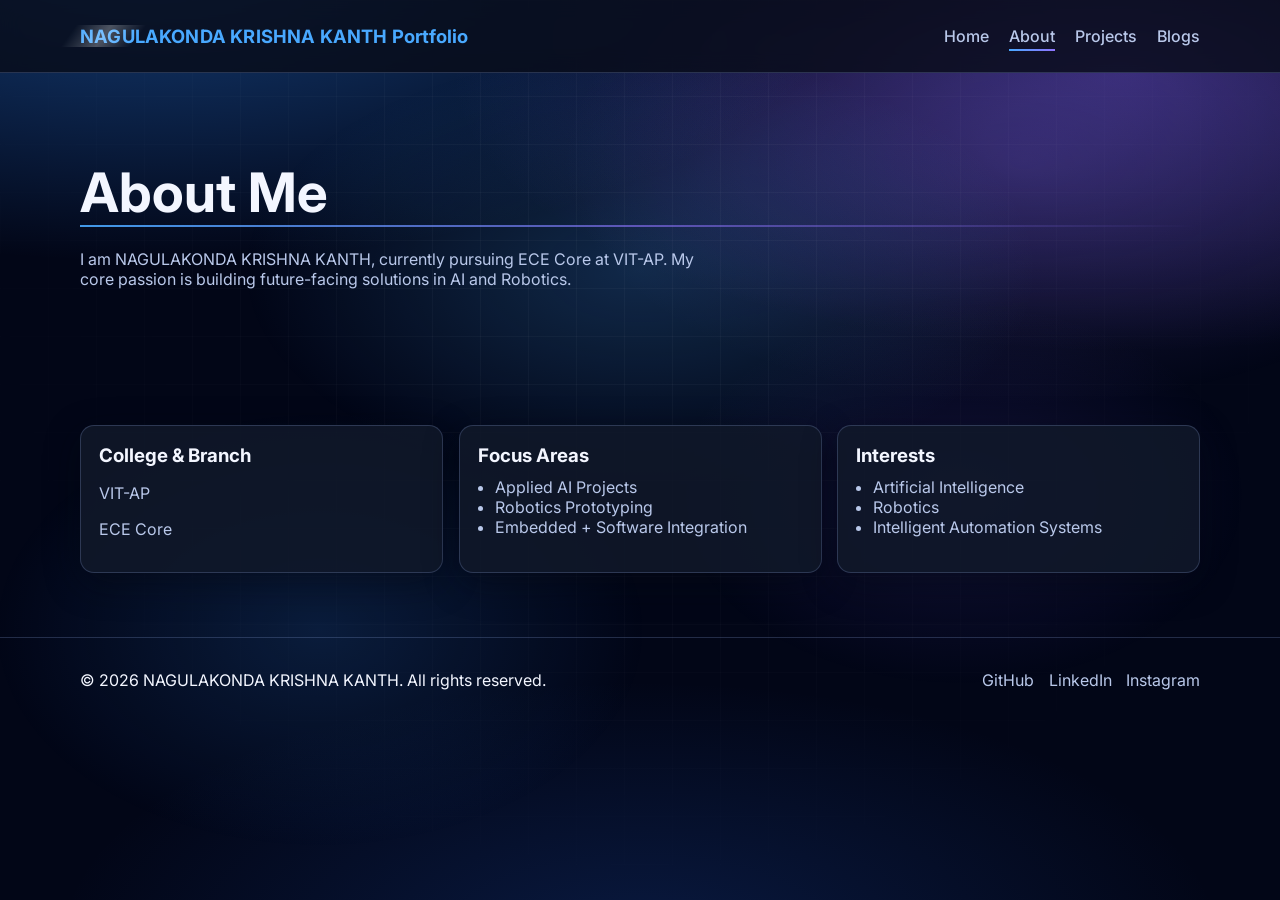
==== commit 4f82c2bf: "Fix mobile contrast: lock dark background and readable text on phones. Disable iOS filter washout, s" ====
--- a/about.html
+++ b/about.html
@@ -3,13 +3,13 @@
 <head>
   <meta charset="UTF-8">
   <meta name="viewport" content="width=device-width, initial-scale=1.0, viewport-fit=cover">
-  <meta name="theme-color" content="#060b18">
+  <meta name="theme-color" content="#020617">
   <meta name="color-scheme" content="dark">
   <meta name="apple-mobile-web-app-status-bar-style" content="black-translucent">
   <meta name="description" content="About page for personal portfolio website.">
   <title>About | Shadow Portfolio</title>
   <link href="https://fonts.googleapis.com/css2?family=Inter:wght@400;500;700;800&display=swap" rel="stylesheet">
-  <link rel="stylesheet" href="style.css?v=5">
+  <link rel="stylesheet" href="style.css?v=6">
 </head>
 <body>
   <div class="background-glow" aria-hidden="true"></div>
@@ -17,7 +17,7 @@
 
   <header class="site-header">
     <nav class="nav container" aria-label="Primary">
-      <a class="brand" href="index.html">NAGULAKONDA KRISHNA KANTH <span>Portfolio</span></a>
+      <a class="brand" href="index.html"><span class="brand-long">NAGULAKONDA KRISHNA KANTH <span>Portfolio</span></span><span class="brand-short">Krishna Kanth <span>Portfolio</span></span></a>
       <button class="menu-toggle" id="menuToggle" aria-expanded="false" aria-controls="navLinks" aria-label="Toggle navigation">
         ☰
       </button>
@@ -77,6 +77,6 @@
     </div>
   </footer>
 
-  <script src="script.js?v=5"></script>
+  <script src="script.js?v=6"></script>
 </body>
 </html>
--- a/style.css
+++ b/style.css
@@ -47,6 +47,7 @@
   inset: 0;
   z-index: 0;
   pointer-events: none;
+  background-color: #020617;
   background-image:
     radial-gradient(ellipse 90% 55% at 12% -5%, var(--ambient-blue), transparent 62%),
     radial-gradient(ellipse 85% 50% at 88% 8%, var(--ambient-violet), transparent 62%),
@@ -190,6 +191,14 @@
 
 .brand span {
   color: var(--accent);
+}
+
+.brand-long {
+  display: inline;
+}
+
+.brand-short {
+  display: none;
 }
 
 .brand::after {
@@ -710,7 +719,8 @@
     background-image:
       radial-gradient(420px 320px at var(--mx) var(--my), rgba(73, 169, 255, 0.38), transparent 60%),
       radial-gradient(460px 340px at 78% 20%, rgba(143, 116, 255, 0.34), transparent 60%);
-    animation: auraShift 8s ease-in-out infinite alternate, mobileGlowDrift 12s ease-in-out infinite;
+    filter: none;
+    animation: none;
   }
 
   .background-glow::before {
@@ -839,10 +849,18 @@
   }
 
   .brand {
-    font-size: 0.82rem;
+    font-size: 0.95rem;
     max-width: calc(100% - 52px);
-    line-height: 1.25;
-    white-space: normal;
+    line-height: 1.2;
+    white-space: nowrap;
+  }
+
+  .brand-long {
+    display: none;
+  }
+
+  .brand-short {
+    display: inline;
   }
 
   .nav {
@@ -996,7 +1014,7 @@
   }
 
   .brand {
-    font-size: 0.72rem;
+    font-size: 0.88rem;
     max-width: calc(100% - 48px);
   }
 
@@ -1165,3 +1183,82 @@
     max-width: 100%;
   }
 }
+
+/* Force dark theme + readable text on all phones (fixes iOS light washout) */
+@media screen and (max-width: 840px) {
+  html,
+  body {
+    background-color: #020617;
+    color: #f3f6ff;
+  }
+
+  body::before {
+    background-color: #020617;
+  }
+
+  main,
+  .hero,
+  section,
+  .page-hero,
+  .site-header,
+  .site-footer {
+    background-color: transparent;
+    color: #f3f6ff;
+  }
+
+  h1,
+  h2,
+  h3,
+  .brand,
+  .brand-short,
+  .brand-long,
+  .tl-node strong {
+    color: #ffffff;
+  }
+
+  .role {
+    color: #dbe8ff;
+  }
+
+  .intro,
+  .page-hero p,
+  .page-note,
+  .card p,
+  .card li,
+  .project-body p,
+  .blog-card p,
+  .tl-desc,
+  .footer-content p,
+  .social-links a,
+  .nav-links a {
+    color: #c5d4f0;
+  }
+
+  .nav-links a.active,
+  .nav-links a:hover,
+  .nav-links a:focus-visible {
+    color: #ffffff;
+  }
+
+  .eyebrow,
+  .brand span {
+    color: #5db8ff;
+  }
+
+  .background-glow {
+    filter: none;
+    animation: none;
+  }
+
+  .background-glow::after {
+    opacity: 0.35;
+  }
+}
+
+@media (prefers-color-scheme: light) {
+  html,
+  body {
+    background-color: #020617;
+    color: #f3f6ff;
+  }
+}
